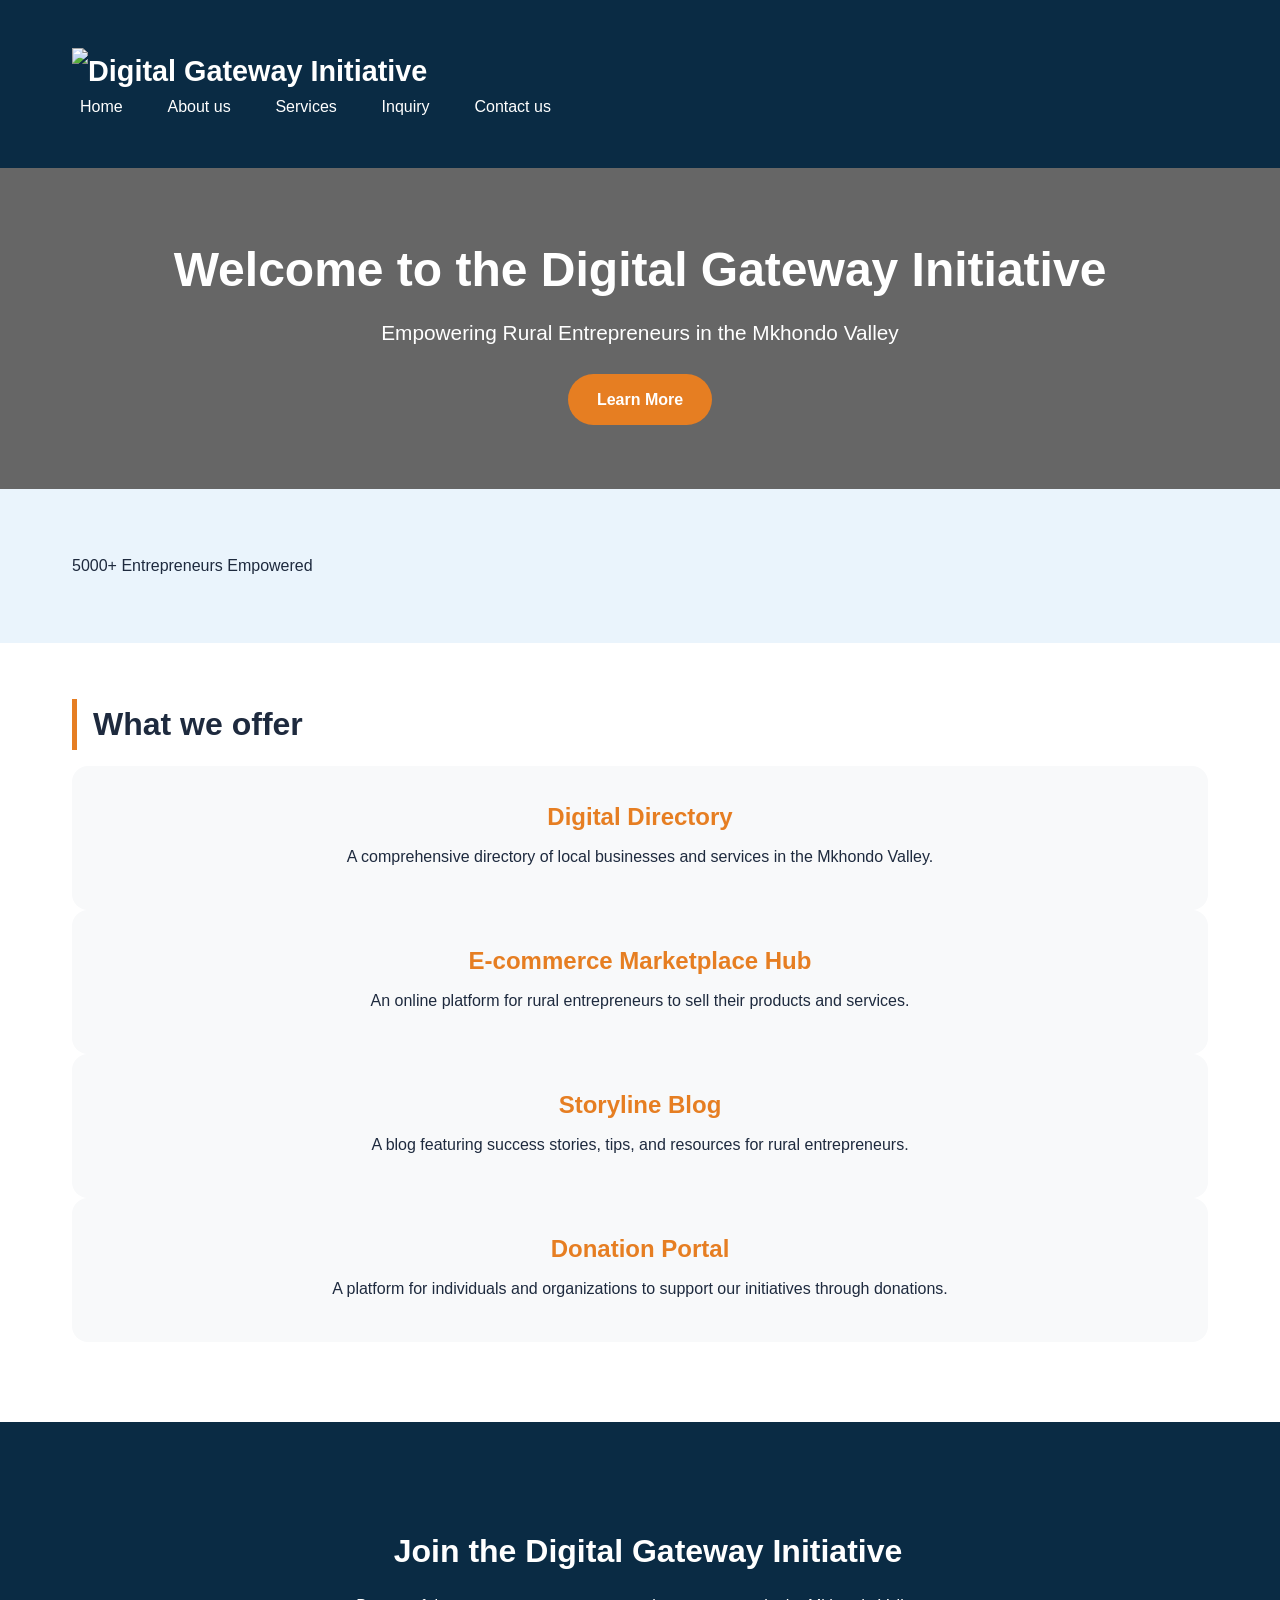
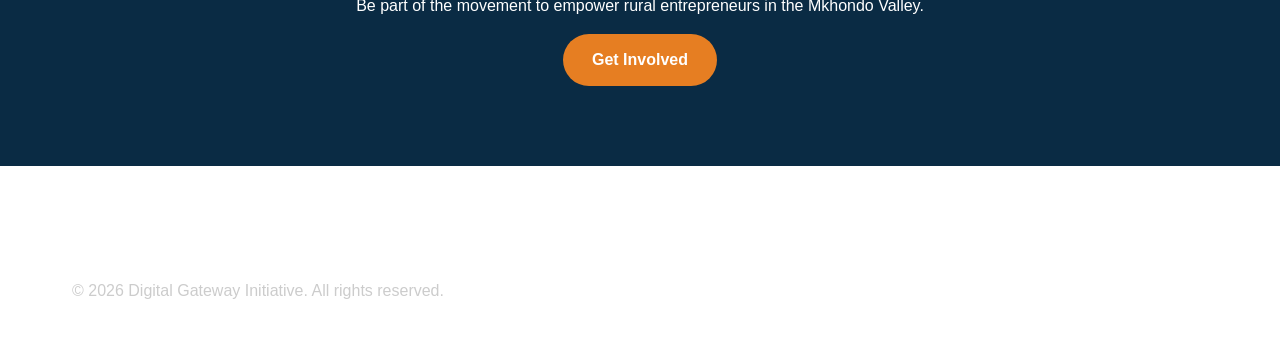
==== wede5020_gr2/index.html @ e76b468e "Add files via upload" ====
<!DOCTYPE html>
<html lang="en">

<head>
    <meta charset="UTF-8">
    <meta name="viewport" content="width=device-width, initial-scale=1.0">
    <title>Digital Gateway Initiative</title>
    <link rel="stylesheet" href="styles.css">
</head>

<body>

    <header>
        <div class="container header-flex">
            <div class="logo">
                <img src="images/" alt="Digital Gateway Initiative">
            </div>
            <nav>
                <ul>
                    <li><a href="index.html">Home</a></li>
                    <li><a href="about.html">About us</a></li>
                    <li><a href="products.html">Services</a></li>
                    <li><a href="enquiries.html">Inquiry</a></li>
                    <li><a href="contact_us.html">Contact us</a></li>
                </ul>
            </nav>
        </div>
    </header>
    <main>
        <section class="hero-full">
            <div class="hero-overlay">
                <div class="hero-content">
                    <h1>Welcome to the Digital Gateway Initiative</h1>
                    <p>Empowering Rural Entrepreneurs in the Mkhondo Valley</p>
                    <a href="about.html" class="btn">Learn More</a>
                </div>
            </div>
        </section>

        <section class="stats">
            <div class="container stats-grid">
                <div class="stat-item">
                    <i class="fas fa-users"></i>
                    <span class="stat-number">5000+</span>
                    <span class="stat-label">Entrepreneurs Empowered</span>
                </div>
            </div>
        </section>

        <section class="container">
            <h2>What we offer</h2>
            <div class="features-grid">
                <div class="card">
                    <i class="fas fa-laptop"></i>
                    <h3>Digital Directory</h3>
                    <p>A comprehensive directory of local businesses and services in the Mkhondo Valley.</p>
                </div>
                <div class="card">
                    <i class="fas fa-tablet-alt"></i>
                    <h3>E-commerce Marketplace Hub</h3>
                    <p>An online platform for rural entrepreneurs to sell their products and services.</p>
                </div>
                <div class="card">
                    <i class="fas fa-chalkboard-user"></i>
                    <h3>Storyline Blog</h3>
                    <p>A blog featuring success stories, tips, and resources for rural entrepreneurs.</p>
                </div>
                <div class="card">
                    <i class="fas fa-donate"></i>
                    <h3>Donation Portal</h3>
                    <p>A platform for individuals and organizations to support our initiatives through donations.</p>
                </div>
        </section>

        <section class="cta-banner">
            <div class="container">
                <h2>Join the Digital Gateway Initiative</h2>
                <p>Be part of the movement to empower rural entrepreneurs in the Mkhondo Valley.</p>
                <a href="contact_us.html" class="btn">Get Involved</a>
            </div>
        </section>
    </main>
    <footer>
        <div class="container">
            <p>&copy; 2026 Digital Gateway Initiative. All rights reserved.</p>
        </div>
    </footer>
    <script src="js_assets/main.js"></script>
    <script src="js_assets/slider.js"></script>

</body>


</html>
---- wede5020_gr2/styles.css ----
* {
    margin: 0;
    padding: 0;
    box-sizing: border-box;
}
body {
    font-family: 'segoe ui', Roboto, 'helvetica neue', sans-serif;
    font-size: 16px;
    line-height: 1.6;
    color: #1e2a3e;
    background-color: #fff;
}

h1 {font-size: 2.5rem; margin-bottom: 0.5rem; color: #0a2b44;}
h2 {font-size: 2rem; margin: 1.5rem 0 1rem; border-left: 5px solid #e67e22; padding-left: 1rem; }
h3 {font-size: 1.5rem; margin: 0.5rem 0; color: #e67e22;}
p {margin-bottom: 1rem;}
.container { max-width: 1200px; margin: 0 auto; padding: 2rem; }

header {
    background-color: #0a2b44;
    padding: 1rem 0;
    position: sticky;
    top: 0;
    z-index: 1000;
}
.logo {
    font-size: 1.8rem;
    font-weight: bold;
    color: white;
}
.logo i { color: #e67e22; margin-right: 8px; }
nav ul {
    display: flex;
    gap: 1.8rem;
    list-style: none;
}
nav a {
    color: white;
    text-decoration: none;
    font-weight: 500;
    transition: color 0.2s ease;
    padding: 0.5rem;
}
nav a:hover, nav a.active {
    color: #e67e22;
    border-bottom: 2px solid #e67e22;
}

.menu-toggle {
    display: none;
    font-size: 1.8rem;
    color: white;
    background: none;
    border: none;
    cursor: pointer;
}


.btn {
    display: inline-block;
    background-color: #e67e22;
    color: white;
    padding: 0.8rem 1.8rem;
    border-radius: 50px;
    text-decoration: none;
    font-weight: 600;
    transition: background-color 0.3s ease;
    border: none;
    cursor: pointer;
}
.btn:hover {
    background-color: #df5e0e;
    transform: translateY(-2px);
}
.btn-large { padding: 1rem 2.5rem; font-size: 1.1rem; }
.btn-light { background-color: white; color: #0a2b44; }
.btn-light:hover { background-color: #f0f0f0; }

.hero {
    background: url('https://picsum.photos/id/104/1920/600') center/cover no-repeat;
    min-height: 500px;
    display: flex;
    align-items: center;
}
.hero-overlay {
    background-color: rgba(0, 0, 0, 0.6);
    width: 100%;
    padding: 4rem;
}
.hero-content {
    text-align: center;
    color: white;
}
.hero-content h1 { color: white; font-size: 3rem; }
.hero-content p { font-size: 1.3rem; margin-bottom: 1.5rem; }

.stats {
    background: #eaf4fc;
    padding: 2rem;
}
.stats-grid {
    display: flex;
    justify-content: space-between;
    gap: 2rem;
}
.stats-item {
    text-align: center;
    flex: 1;
}
.stats-item i { font-size: 2.5rem; color: #e67e22; }
.stats-number { font-size: 2rem; font-weight: bold; display: block; }
.stats-label { font-size: 1rem; text-transform: uppercase; letter-spacing: 1px; }

.features {
    display: grid;
    grid-template-columns: repeat(3, 1fr);
    gap: 2rem;
    margin: 2rem 0;
}
.card {
    background: #f8f9fa;
    padding: 1.5rem;
    border-radius: 16px;
    text-align: center;
    transition: 0.3s ease;
}
.card:hover {
    transform: translateY(-5px);
    box-shadow: 0 10px 20px rgba(0, 0, 0, 0.1);
}
.card i { font-size: 2.5rem; color: #e67e22; margin-bottom: 1rem; }

.cta-banner {
    background: #0a2b44;
    color: white;
    text-align: center;
    padding: 3rem 1rem;
    margin: 3rem 0;
}
.cta-banner h2 { color: white; border-left: none;} 

.about-grid {
    display: flex;
    gap: 2rem;
    align-items: center;
    margin: 2rem 0;
}
.about-image img {
    width: 100%;
    border-radius: 16px;
}
.team-grid {
    display: grid;
    grid-template-columns: repeat(auto-fit, minmax(220px, 1fr));
    gap: 2rem;
    margin: 2rem 0;
}
.team-card {
    text-align: center;
    background: #f8f9fa;
    padding: 1rem;
    border-radius: 20px;
}

.service-grid {
    display: grid;
    grid-template-columns: repeat(auto-fit, minmax(280px, 1fr));
    gap: 2rem;
    margin: 2rem 0;
}
.service-card {
    background: #f8f9fa;
    padding: 1.5rem;
    border-radius: 20px;
    box-shadow: 0 4px 12px rgba(0, 0, 0, 0.5);
    border: 1px solid #eef;
}
.service-card i { font-size: 2rem; color: #e67e22; margin-bottom: 0.5rem; }

.enquriry-form {
    background: #f8f9fa;
    padding: 2rem;
    border-radius: 24px;
    margin: 2rem auto 0;
}
.form-row {
    display: flex;
    gap: 1rem;
    flex-wrap: wrap;
}
.form-group {
    flex: 1;
    margin-bottom: 1rem;
}
label {
    font-weight: 600;
    display: block;
    margin-bottom: 0.3rem;
}
input, select, textarea {
    width: 100%;
    padding: 0.8rem;
    border: 1px solid #ccc;
    border-radius: 12px;
    font-family: inherit;
    font-size: 1rem;
    transition: 0.3s;
}
input:focus, select:focus, textarea:focus {
    outline: none;
    border-color: #e67e22;
    box-shadow: 0 0 3px rgba(230, 126, 34, 0.1);
}

.contact-grid {
    display: grid;
    grid-template-columns: 1fr 1fr;
    gap: 2rem;
    margin: 2rem 0;
}
.contact-item {
    display: flex;
    gap: 1rem;
    margin-bottom: 1.5rem;
}
.contact-item i {
    font-size: 1.5rem;
    color: #e67e22;
}

footer {
    background-color: white;
    color: #ccc;
    padding-top: 2rem;
    margin-top: 3rem;
}
.footer-grid {
    display: grid;
    grid-template-columns: repeat(auto-fit, minmax(200px, 1fr));
    gap: 2rem;
}
.footer-col h3, .footer-col ul h4 {color: white;
    margin-bottom: 0.8rem;}
.footer-col ul {
    list-style: none;
}
.footer-col a { color: #ccc; text-decoration: none;}
.footer-col a:hover {
    color: #e67e22;
}
.social-icons {
    display: inline-block;
    background: #1e466e;
    margin-right: 10px;
    width: 36px;
    text-align: center;
    border-radius: 50%;
    padding: 8px;
}
.newsletter-form {
    display: flex;
    gap: 0.5rem;
}
.newsletter-form input {
    flex: 1;
    padding: 0.6rem;
    border: none;
    border-radius: 12px;
}
.newsletter-form button {
    background-color: #e67e22;
    color: white;
    border: none;
    width: 40px;
    border-radius: 50%;
    cursor: pointer;
}
.footer-bottom {    text-align: center;
    padding: 1rem 0;
    border-top: 1px solid #ccc;
}

.testimonials {
    background: #f8f9fa;
    padding: 3rem 0;
}
.testimonial-slider {
    position: relative;
    max-width: 800px;
    margin: 0 auto;
    overflow: hidden;
    background: white;
    border-radius: 20px;
    box-shadow: 0 4px 20px rgba(0, 0, 0, 0.8);
    padding: 2rem 3rem;
}
.testimonial-slide {
    display: none;
    text-align: center;
    animation: fadeIn 0.5s ease;
}
.testimonial-slide.active {
     display: block; 
}
.testimonial-slide blockquote {
    font-size: 1.3rem;
    font-style: italic;
    color: #1e2a3e;
    margin-bottom: 1rem;
    line-height: 1.8;
}
.testimonial-slide cite {
    font-weight: 600;
    color: #e67e22;
}
.slider-prev,
.slider-next {
    position: absolute;
    top: 50%;
    transform: translateY(-50%);
    background: #0a2b44;
    border: none;
    width: 40px;
    height: 40px;
    border-radius: 50%;
    color: white;
    cursor: pointer;
    font-size: 2rem;
    transition: 0.3s;
}
.slider-prev:hover,
.slider-next:hover {
    background: #e67e22;
}
.slider-prev { left: 10px; }
.slider-next { right: 10px; }
.dot-container {
    display: flex;
    justify-content: center;
    gap: 0.5rem;
    margin-top: 1.5rem;
}
.dot {
    width: 12px;
    height: 12px;
    background: #ccc;
    border-radius: 50%;
    cursor: pointer;
    transition: 0.3s;
}
.dot.active {
    background: #e67e22;
}
@keyframes fadeIn {
    from {
        opacity: 0;
        transform: translateY(20px);
    }
    to {
        opacity: 1;
        transform: translateY(0);
    }
}

.accordion-item {
    border: 1px solid #eef;
    border-radius: 12px;
    margin-bottom: 0.5rem;
    overflow: hidden;
}
.accordion-header {
    background: #f8f9fa;
    padding: 1rem 1.5rem;
    cursor: pointer;
    display: flex;
    justify-content: space-between;
    align-items: center;
    font-weight: 600;
    transition:0.3s;
}
.accordion-header:hover {
    background: #eaf4fc;
}
.accordion-content {
    display: none;
    padding: 1rem 1.5rem;
    background: white;
    border-top: 1px solid #eef;
}
.accordion-icon {
    font-size: 1.5rem;
    font-weight: 300;
}

.gallery {
    display: grid;
    grid-template-columns: repeat(auto-fit, minmax(200px, 1fr));
    gap: 1rem;
    margin: 2rem 0;
}
.gallery-item img {
    width: 100%;
    height: 200px;
    object-fit: cover;
    border-radius: 12px;
    cursor: pointer;
    transition: 0.3s;
}
.gallery-item img:hover {
    transform: scale(1.03);
    box-shadow: 0 4px 15px rgba(0, 0, 0, 0.2);
}
#lightbox {
    display: none;
    position: fixed;
    top: 0;
    left: 0;
    width: 100%;
    height: 100%;
    background: rgba(0, 0, 0, 0.9);
    display: flex;
    justify-content: center;
    align-items: center;
    z-index: 9999;
}
#lightbox img {
    max-width: 90%;
    max-height: 90%;
    border-radius: 8px;
}
.lightbox-close {
    position: absolute;
    top: 20px;
    right: 40px;
    font-size: 3rem;
    color: white;
    cursor: pointer;
    transition: 0.3s;
}
.lightbox-close:hover {
    color: #e67e22;
}

.success-message {
    background-color: #e8f5e9;
    color: #2e7d32;
    padding: 1rem;
    border-radius: 8px;
    margin-top: 1rem;
    border: 4px solid #2e7d32;
    align-items: center;
}
.success-message i {
    margin-right: 0.5rem;
    font-size: 1.5rem;
}
.response-message {
    background-color: #e3f2fd;
    border-left-color: #0a2b44;
}
.error-message {
    background-color: #ffebee;
    color: #c62828;
    padding: 1rem;
    border-radius: 8px;
    margin-top: 1rem;
    border: 4px solid #c62828;
    align-items: center;
}

.search-container {
    display: flex;
    align-items: center;
    gap: 1rem;
    margin: 1.5rem 0;
    flex-wrap: wrap;
}
#search-input {
    flex: 1;
    min-width: 200px;
    padding: 0.8rem 1.2rem;
    border: 2px solid #e0e0e0;
    border-radius: 50px;
    font-size: 1rem;
    transition: 0.3s;
}
#search-input:focus {
    outline: none;
    border-color: #e67e22;
    box-shadow: 0 0 3px rgba(230, 126, 34, 0.1);
}
#searchResults {
    font-size: 0.9rem;
    color: #666;
    white-space: nowrap;
}

#map {
    height: 400px;
    width: 100%;
    border-radius: 16px;
    margin: 1rem 0;
}

#loadMoreBtn {
    display: block;
    margin: 2rem auto;
    padding: 0.8rem 2.5rem;
}
#loadMoreBtn:disabled {
    opacity: 0.6;
    cursor: not-allowed;
}
@media (max-width: 768px) {
    nav ul {
        display: none;
        flex-direction: column;
        width: 100%;
        background-color: #0a2b44;
        position: absolute;
        top: 70px;
        left: 0;
        padding: 1rem 0;
    }
    nav ul.show { display: flex; }
    .features-grid, .services-grid, .team-grid {
        grid-template-columns: 1fr;
    }
    .stats-grid.about-grid {
        flex-direction: column;
    }
    .contact-grid {
        grid-template-columns: 1fr;
    }
    h1 { font-size: 2rem; }
    .hero-content h1 { font-size: 2rem; }
}

@media (max-width: 480px) {
    .container { padding: 0 1rem; }
    .btn-large { width: 100%; text-align: center; }
    .form-row { flex-direction: column; }
}
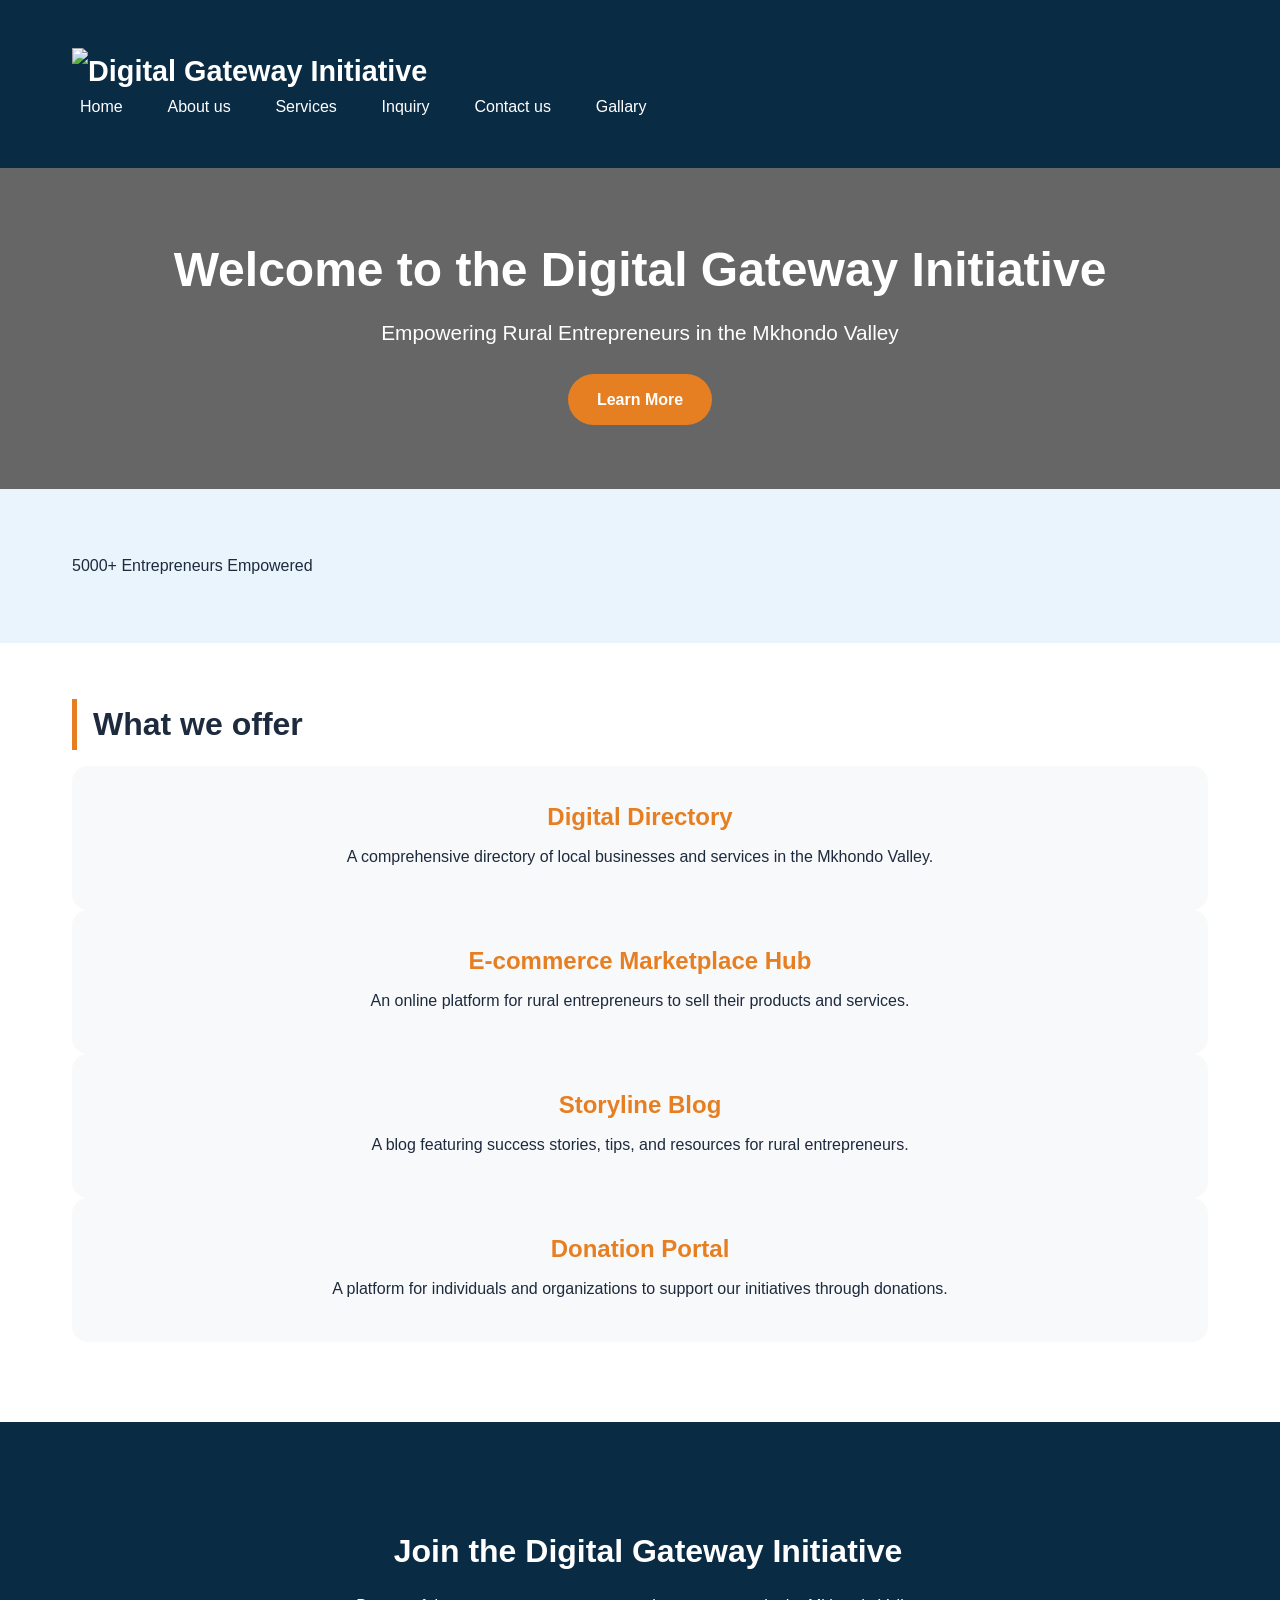
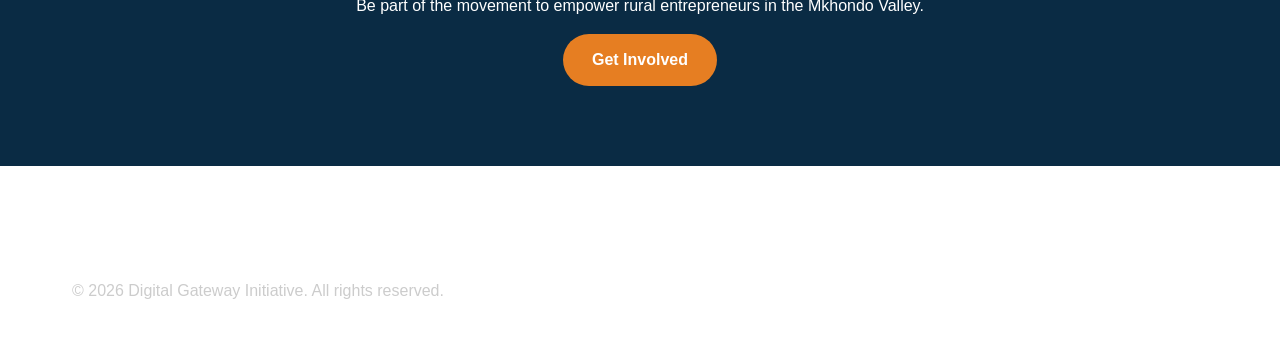
==== commit 63b2021a: "Add files via upload" ====
--- a/wede5020_gr2/index.html
+++ b/wede5020_gr2/index.html
@@ -22,6 +22,7 @@
                     <li><a href="products.html">Services</a></li>
                     <li><a href="enquiries.html">Inquiry</a></li>
                     <li><a href="contact_us.html">Contact us</a></li>
+                    <li><a href="gallary.html">Gallary</a></li>
                 </ul>
             </nav>
         </div>
@@ -86,7 +87,13 @@
         </div>
     </footer>
     <script src="js_assets/main.js"></script>
+    <script src="js_assets/form-validation.js"></script>
+    <script src="js_assets/accordion.js"></script>
     <script src="js_assets/slider.js"></script>
+    <script src="js_assets/map.js"></script>
+    <script src="js_assets/slider.js"></script>
+    <script src="js_assets/search.js"></script>
+
 
 </body>
 
